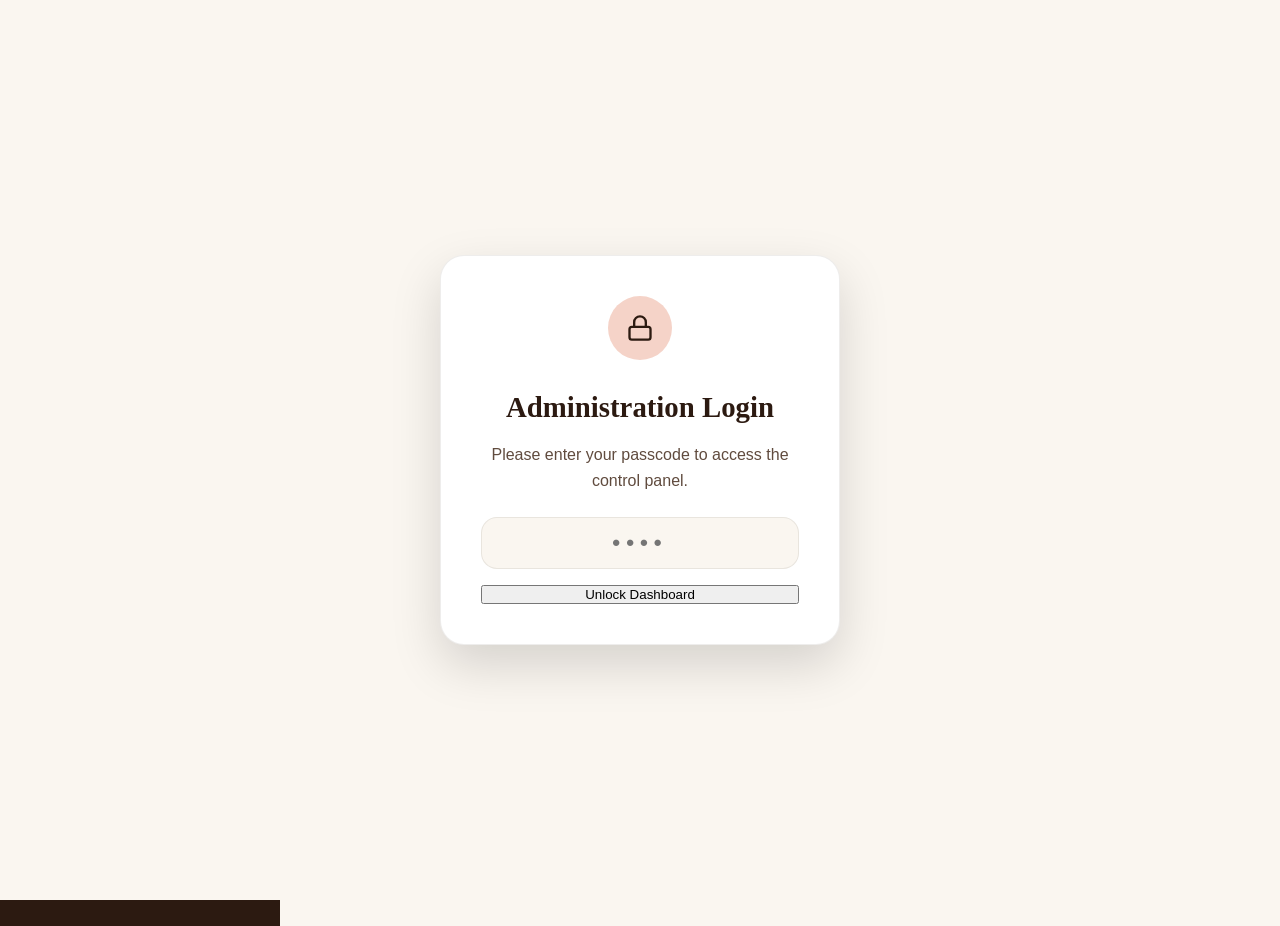
==== frontend/admin.html @ c2e87790 "Initial commit: separate frontend and backend for Anita's Bakers" ====
<!DOCTYPE html>
<html lang="en">
<head>
  <meta charset="UTF-8">
  <meta name="viewport" content="width=device-width, initial-scale=1.0">
  <title>Admin Dashboard - Anita's Bakers</title>
  <link rel="stylesheet" href="css/shared.css">
  <link rel="stylesheet" href="css/admin.css">
</head>
<body class="admin-body">

  <!-- --- TOAST CONTAINER FOR NOTIFICATIONS --- -->
  <div id="adminToast" class="toast-container">
    <span id="adminToastMessage">Action completed successfully!</span>
  </div>

  <!-- --- ADMIN PASSCODE LOCK SCREEN --- -->
  <div id="adminLockScreen" class="admin-lock-screen">
    <div class="lock-container">
      <div class="lock-icon-wrapper">
        <svg viewBox="0 0 24 24"><rect x="3" y="11" width="18" height="11" rx="2" ry="2"></rect><path d="M7 11V7a5 5 0 0 1 10 0v4"></path></svg>
      </div>
      <h2>Administration Login</h2>
      <p>Please enter your passcode to access the control panel.</p>
      <form id="lockScreenForm" class="passcode-form">
        <input type="password" id="adminPasscodeInput" class="form-control passcode-input" placeholder="••••" required maxlength="8">
        <button type="submit" class="btn btn-primary">Unlock Dashboard</button>
      </form>
      <p id="lockScreenError" style="color: var(--danger-red); margin-top: 12px; display: none; font-weight: 600;">Incorrect passcode. Please try again.</p>
    </div>
  </div>

  <!-- --- MAIN ADMIN LAYOUT --- -->
  <div class="admin-layout">
    
    <!-- Sidebar -->
    <aside class="admin-sidebar">
      <div class="admin-brand">
        <svg width="24" height="24" viewBox="0 0 24 24" fill="none" stroke="#C5A059" stroke-width="2" stroke-linecap="round" stroke-linejoin="round"><path d="M12 2L2 7l10 5 10-5-10-5zM2 17l10 5 10-5M2 12l10 5 10-5"/></svg>
        <span>Anita's Admin</span>
      </div>
      <nav class="admin-nav">
        <div class="admin-nav-item active" data-target="dashboardSection">
          <svg viewBox="0 0 24 24"><rect x="3" y="3" width="7" height="7"></rect><rect x="14" y="3" width="7" height="7"></rect><rect x="14" y="14" width="7" height="7"></rect><rect x="3" y="14" width="7" height="7"></rect></svg>
          <span>Dashboard</span>
        </div>
        <div class="admin-nav-item" data-target="ordersSection">
          <svg viewBox="0 0 24 24" fill="none" stroke="currentColor" stroke-width="2" stroke-linecap="round" stroke-linejoin="round"><circle cx="9" cy="21" r="1"></circle><circle cx="20" cy="21" r="1"></circle><path d="M1 1h4l2.68 13.39a2 2 0 0 0 2 1.61h9.72a2 2 0 0 0 2-1.61L23 6H6"></path></svg>
          <span>Orders Pipeline</span>
        </div>
        <div class="admin-nav-item" data-target="productsSection">
          <svg viewBox="0 0 24 24"><path d="M6 2L3 6v14a2 2 0 0 0 2 2h14a2 2 0 0 0 2-2V6l-3-4z"></path><line x1="3" y1="6" x2="21" y2="6"></line><path d="M16 10a4 4 0 0 1-8 0"></path></svg>
          <span>Products</span>
        </div>
        <div class="admin-nav-item" data-target="inquiriesSection">
          <svg viewBox="0 0 24 24"><path d="M14 2H6a2 2 0 0 0-2 2v16a2 2 0 0 0 2 2h12a2 2 0 0 0 2-2V8z"></path><polyline points="14 2 14 8 20 8"></polyline><line x1="16" y1="13" x2="8" y2="13"></line><line x1="16" y1="17" x2="8" y2="17"></line><polyline points="10 9 9 9 8 9"></polyline></svg>
          <span>Inquiries</span>
        </div>
        <div class="admin-nav-item" data-target="reviewsSection">
          <svg viewBox="0 0 24 24"><path d="M21 15a2 2 0 0 1-2 2H7l-4 4V5a2 2 0 0 1 2-2h14a2 2 0 0 1 2 2z"></path></svg>
          <span>Reviews Mod</span>
        </div>
        <div class="admin-nav-item" data-target="promosSection">
          <svg viewBox="0 0 24 24"><path d="M20.59 13.41l-7.17 7.17a2 2 0 0 1-2.83 0L2 12V2h10l8.59 8.59a2 2 0 0 1 0 2.82z"></path><line x1="7" y1="7" x2="7.01" y2="7"></line></svg>
          <span>Promo Codes</span>
        </div>
        <div class="admin-nav-item" data-target="settingsSection">
          <svg viewBox="0 0 24 24"><circle cx="12" cy="12" r="3"></circle><path d="M19.4 15a1.65 1.65 0 0 0 .33 1.82l.06.06a2 2 0 1 1-2.83 2.83l-.06-.06a1.65 1.65 0 0 0-1.82-.33 1.65 1.65 0 0 0-1 1.51V21a2 2 0 0 1-4 0v-.09A1.65 1.65 0 0 0 9 19.4a1.65 1.65 0 0 0-1.82.33l-.06.06a2 2 0 1 1-2.83-2.83l.06-.06a1.65 1.65 0 0 0 .33-1.82 1.65 1.65 0 0 0-1.51-1H3a2 2 0 0 1 0-4h.09A1.65 1.65 0 0 0 4.6 9a1.65 1.65 0 0 0-.33-1.82l-.06-.06a2 2 0 1 1 2.83-2.83l.06.06a1.65 1.65 0 0 0 1.82.33H9a1.65 1.65 0 0 0 1-1.51V3a2 2 0 0 1 4 0v.09a1.65 1.65 0 0 0 1 1.51 1.65 1.65 0 0 0 1.82-.33l.06-.06a2 2 0 1 1 2.83 2.83l-.06.06a1.65 1.65 0 0 0-.33 1.82V9a1.65 1.65 0 0 0 1.51 1H21a2 2 0 0 1 0 4h-.09a1.65 1.65 0 0 0-1.51 1z"></path></svg>
          <span>Settings</span>
        </div>
      </nav>
      <div class="admin-logout">
        <button id="adminLogoutBtn" class="btn btn-secondary" style="width: 100%; border-color: rgba(250,246,240,0.3); color: var(--bg-cream);">Logout</button>
      </div>
    </aside>

    <!-- Main Content Area -->
    <main class="admin-main">

      <!-- --- SECTION 1: DASHBOARD --- -->
      <section id="dashboardSection" class="admin-section active">
        <div class="admin-header">
          <h1>Dashboard Overview</h1>
          <p style="color: var(--text-light-cocoa); font-weight: 500;">Welcome back, Administrator</p>
        </div>

        <!-- Counters Grid -->
        <div class="admin-stats-grid">
          <div class="stat-card">
            <div class="stat-info">
              <p>Total Products</p>
              <div id="statTotalProducts" class="stat-value">0</div>
            </div>
            <div class="stat-icon">
              <svg viewBox="0 0 24 24"><path d="M6 2L3 6v14a2 2 0 0 0 2 2h14a2 2 0 0 0 2-2V6l-3-4z"></path></svg>
            </div>
          </div>
          <div class="stat-card">
            <div class="stat-info">
              <p>Out Of Stock</p>
              <div id="statOutOfStock" class="stat-value" style="color: var(--danger-red);">0</div>
            </div>
            <div class="stat-icon" style="background: rgba(211,107,92,0.15);">
              <svg viewBox="0 0 24 24" style="stroke: var(--danger-red);"><path d="M10.29 3.86L1.82 18a2 2 0 0 0 1.71 3h16.94a2 2 0 0 0 1.71-3L13.71 3.86a2 2 0 0 0-3.42 0z"></path></svg>
            </div>
          </div>
          <div class="stat-card">
            <div class="stat-info">
              <p>Design Inquiries</p>
              <div id="statTotalInquiries" class="stat-value">0</div>
            </div>
            <div class="stat-icon">
              <svg viewBox="0 0 24 24"><path d="M14 2H6a2 2 0 0 0-2 2v16a2 2 0 0 0 2 2h12a2 2 0 0 0 2-2V8z"></path><polyline points="14 2 14 8 20 8"></polyline></svg>
            </div>
          </div>
          <div class="stat-card">
            <div class="stat-info">
              <p>Guest Reviews</p>
              <div id="statTotalReviews" class="stat-value">0</div>
            </div>
            <div class="stat-icon">
              <svg viewBox="0 0 24 24"><path d="M21 15a2 2 0 0 1-2 2H7l-4 4V5a2 2 0 0 1 2-2h14a2 2 0 0 1 2 2z"></path></svg>
            </div>
          </div>
        </div>

        <!-- SVG Analytics Charts -->
        <div class="admin-charts-grid">
          <!-- Sales SVG Trend Chart -->
          <div class="chart-card">
            <h3>Monthly Sales (Order Analytics)</h3>
            <div class="chart-container">
              <svg viewBox="0 0 500 250">
                <!-- Grid Lines -->
                <line x1="40" y1="20" x2="480" y2="20" stroke="var(--border-color)" stroke-width="1"/>
                <line x1="40" y1="80" x2="480" y2="80" stroke="var(--border-color)" stroke-width="1"/>
                <line x1="40" y1="140" x2="480" y2="140" stroke="var(--border-color)" stroke-width="1"/>
                <line x1="40" y1="200" x2="480" y2="200" stroke="var(--border-color)" stroke-width="2"/>
                
                <!-- Y-Axis Labels -->
                <text x="30" y="25" fill="var(--text-light-cocoa)" font-size="10" text-anchor="end">15k</text>
                <text x="30" y="85" fill="var(--text-light-cocoa)" font-size="10" text-anchor="end">10k</text>
                <text x="30" y="145" fill="var(--text-light-cocoa)" font-size="10" text-anchor="end">5k</text>
                <text x="30" y="205" fill="var(--text-light-cocoa)" font-size="10" text-anchor="end">0</text>
                
                <!-- Chart Line/Path (Dynamic mock curves) -->
                <path d="M 60,180 Q 130,120 200,150 T 340,70 T 460,50" fill="none" stroke="var(--accent-gold)" stroke-width="4" stroke-linecap="round"/>
                
                <!-- Chart Dots -->
                <circle cx="60" cy="180" r="5" fill="var(--text-cocoa)" stroke="var(--accent-gold)" stroke-width="2"/>
                <circle cx="200" cy="150" r="5" fill="var(--text-cocoa)" stroke="var(--accent-gold)" stroke-width="2"/>
                <circle cx="340" cy="70" r="5" fill="var(--text-cocoa)" stroke="var(--accent-gold)" stroke-width="2"/>
                <circle cx="460" cy="50" r="5" fill="var(--text-cocoa)" stroke="var(--accent-gold)" stroke-width="2"/>
                
                <!-- X-Axis Labels -->
                <text x="60" y="225" fill="var(--text-light-cocoa)" font-size="11" text-anchor="middle">Mar</text>
                <text x="200" y="225" fill="var(--text-light-cocoa)" font-size="11" text-anchor="middle">Apr</text>
                <text x="340" y="225" fill="var(--text-light-cocoa)" font-size="11" text-anchor="middle">May</text>
                <text x="460" y="225" fill="var(--text-light-cocoa)" font-size="11" text-anchor="middle">Jun (Current)</text>
              </svg>
            </div>
          </div>

          <!-- Category Doughnut Chart -->
          <div class="chart-card">
            <h3>Popular Categories</h3>
            <div class="chart-container">
              <svg viewBox="0 0 200 200">
                <!-- SVG donut segments -->
                <circle cx="100" cy="100" r="70" fill="transparent" stroke="var(--bg-cream)" stroke-width="25"/>
                <circle cx="100" cy="100" r="70" fill="transparent" stroke="var(--accent-gold)" stroke-width="25" stroke-dasharray="198 440" stroke-dashoffset="0"/>
                <circle cx="100" cy="100" r="70" fill="transparent" stroke="var(--accent-pink-dark)" stroke-width="25" stroke-dasharray="132 440" stroke-dashoffset="-198"/>
                <circle cx="100" cy="100" r="70" fill="transparent" stroke="var(--text-cocoa)" stroke-width="25" stroke-dasharray="110 440" stroke-dashoffset="-330"/>
                
                <circle cx="100" cy="100" r="50" fill="var(--bg-white)"/>
                <text x="100" y="105" text-anchor="middle" fill="var(--text-cocoa)" font-size="13" font-weight="700">Orders</text>
              </svg>
            </div>
            <!-- Legend -->
            <div style="display: flex; justify-content: center; gap: 16px; font-size: 0.8rem; margin-top: 10px;">
              <span style="display: flex; align-items: center; gap: 5px;"><span style="display:inline-block; width:12px; height:12px; background:var(--accent-gold); border-radius:50%;"></span> Cakes</span>
              <span style="display: flex; align-items: center; gap: 5px;"><span style="display:inline-block; width:12px; height:12px; background:var(--accent-pink-dark); border-radius:50%;"></span> Pastries</span>
              <span style="display: flex; align-items: center; gap: 5px;"><span style="display:inline-block; width:12px; height:12px; background:var(--text-cocoa); border-radius:50%;"></span> Others</span>
            </div>
          </div>
        </div>
      </section>

      <!-- --- SECTION 2: ORDERS PIPELINE --- -->
      <section id="ordersSection" class="admin-section">
        <div class="admin-header">
          <h1>Orders Pipeline</h1>
          <div class="live-simulator-indicator" style="background: rgba(197, 160, 89, 0.1); border: 1px solid var(--accent-gold); padding: 8px 16px; border-radius: 20px; font-size: 0.85rem; display: flex; align-items: center; gap: 8px; font-weight: 600; color: var(--text-cocoa);">
            <span style="display:inline-block; width:10px; height:10px; background:var(--success-green); border-radius:50%; animation: pulseBg 1.5s infinite alternate;"></span>
            <span>Live Simulator: <span id="liveVisitorsCount" style="color: var(--accent-gold);">4</span> shoppers browsing</span>
          </div>
        </div>

        <div class="table-card">
          <div class="table-controls">
            <div class="search-box">
              <svg viewBox="0 0 24 24" fill="none" stroke-width="2"><circle cx="11" cy="11" r="8"></circle><line x1="21" y1="21" x2="16.65" y2="16.65"></line></svg>
              <input type="text" id="orderSearchInput" placeholder="Search orders by customer or Reference ID...">
            </div>
          </div>
          
          <div class="table-wrapper">
            <table>
              <thead>
                <tr>
                  <th>Ref ID</th>
                  <th>Customer</th>
                  <th>Order Items (Customization Notes)</th>
                  <th>Amount</th>
                  <th>Fulfillment Details</th>
                  <th>Status</th>
                  <th>Pipeline Action</th>
                  <th>Print / Cancel</th>
                </tr>
              </thead>
              <tbody id="adminOrdersTableBody">
                <!-- Orders will render here dynamically -->
              </tbody>
            </table>
          </div>
        </div>
      </section>

      <!-- --- SECTION 3: PRODUCTS MANAGER --- -->
      <section id="productsSection" class="admin-section">
        <div class="admin-header">
          <h1>Product Catalog</h1>
          <button id="openAddProductModalBtn" class="btn btn-primary">+ Add New Product</button>
        </div>

        <div class="table-card">
          <div class="table-controls">
            <div class="search-box">
              <svg viewBox="0 0 24 24" fill="none" stroke-width="2"><circle cx="11" cy="11" r="8"></circle><line x1="21" y1="21" x2="16.65" y2="16.65"></line></svg>
              <input type="text" id="productSearchInput" placeholder="Search products by name or category...">
            </div>
          </div>
          
          <div class="table-wrapper">
            <table>
              <thead>
                <tr>
                  <th>Image</th>
                  <th>Name</th>
                  <th>Category</th>
                  <th>Price</th>
                  <th>Stock Status</th>
                  <th>Customisable</th>
                  <th>Actions</th>
                </tr>
              </thead>
              <tbody id="adminProductsTableBody">
                <!-- Products list generated via script -->
              </tbody>
            </table>
          </div>
        </div>
      </section>

      <!-- --- SECTION 3: INQUIRIES MANAGER --- -->
      <section id="inquiriesSection" class="admin-section">
        <div class="admin-header">
          <h1>Custom Design Inquiries</h1>
        </div>

        <div class="table-card">
          <div class="table-wrapper">
            <table>
              <thead>
                <tr>
                  <th>Customer</th>
                  <th>Phone</th>
                  <th>Tiers & Shape</th>
                  <th>Theme details</th>
                  <th>Sketch/Photo</th>
                  <th>Status</th>
                  <th>Actions</th>
                </tr>
              </thead>
              <tbody id="adminInquiriesTableBody">
                <!-- Custom inquiries list generated via script -->
              </tbody>
            </table>
          </div>
        </div>
      </section>

      <!-- --- SECTION 4: REVIEWS MODERATION --- -->
      <section id="reviewsSection" class="admin-section">
        <div class="admin-header">
          <h1>Reviews Moderation</h1>
        </div>

        <div class="table-card">
          <div class="table-wrapper">
            <table>
              <thead>
                <tr>
                  <th>Author</th>
                  <th>Occasion/Item</th>
                  <th>Stars</th>
                  <th>Review Feedback</th>
                  <th>Status</th>
                  <th>Actions</th>
                </tr>
              </thead>
              <tbody id="adminReviewsTableBody">
                <!-- Reviews list will render here -->
              </tbody>
            </table>
          </div>
        </div>
      </section>

      <!-- --- SECTION 5: PROMO CODES --- -->
      <section id="promosSection" class="admin-section">
        <div class="admin-header">
          <h1>Promo Codes Manager</h1>
          <button id="openAddPromoModalBtn" class="btn btn-primary">+ Create Promo Code</button>
        </div>

        <div class="table-card">
          <div class="table-wrapper">
            <table>
              <thead>
                <tr>
                  <th>Promo Code</th>
                  <th>Discount Percentage</th>
                  <th>Status</th>
                  <th>Actions</th>
                </tr>
              </thead>
              <tbody id="adminPromosTableBody">
                <!-- Promo Codes generated dynamically -->
              </tbody>
            </table>
          </div>
        </div>
      </section>

      <!-- --- SECTION 6: SETTINGS --- -->
      <section id="settingsSection" class="admin-section">
        <div class="admin-header">
          <h1>Bakery Settings</h1>
        </div>

        <div class="table-card" style="padding: 40px; max-width: 700px;">
          <form id="bakerySettingsForm">
            <div class="form-group">
              <label for="setWhatsApp">WhatsApp Number for Orders <span>*</span></label>
              <input type="text" id="setWhatsApp" class="form-control" required placeholder="e.g. 919876543210 (Include country code)">
            </div>
            <div class="form-group">
              <label for="setDeliveryFee">Default Delivery Charge (₹) <span>*</span></label>
              <input type="number" id="setDeliveryFee" class="form-control" required min="0">
            </div>
            <div class="form-group">
              <label for="setAddress">Bakery Address <span>*</span></label>
              <textarea id="setAddress" class="form-control" rows="3" required></textarea>
            </div>
            <div class="form-group">
              <label for="setHours">Operating Hours</label>
              <input type="text" id="setHours" class="form-control" placeholder="e.g. Mon-Sat: 9am-9pm">
            </div>
            
            <!-- announcement ribbon toggle settings -->
            <div class="form-group" style="border-top: 1px solid var(--border-color); padding-top: 20px;">
              <label class="toggle-switch-container">
                <input type="checkbox" id="setEnableAnnounce" class="toggle-checkbox">
                <span class="toggle-switch"></span>
                <span>Enable Top Announcement Banner Ribbon</span>
              </label>
            </div>
            <div class="form-group">
              <label for="setAnnounceText">Announcement Banner Text</label>
              <input type="text" id="setAnnounceText" class="form-control" placeholder="e.g. Special Holiday Promo Offer! Use Code ANITA10">
            </div>

            <div class="form-group" style="border-top: 1px solid var(--border-color); padding-top: 24px; margin-top: 24px;">
              <label for="setPasscode">Change Admin Passcode</label>
              <input type="password" id="setPasscode" class="form-control" placeholder="Enter new numerical passcode" maxlength="8">
            </div>
            <button type="submit" class="btn btn-primary" style="margin-top: 16px;">Save Settings</button>
          </form>
        </div>
      </section>

    </main>
  </div>

  <!-- --- BACKDROP OVERLAY --- -->
  <div id="adminOverlay" class="overlay-backdrop"></div>

  <!-- --- VIEW/PRINT ORDER INVOICE MODAL (ADMIN) --- -->
  <div id="adminInvoiceModal" class="modal-wrapper">
    <div class="modal-container" style="max-width: 500px;">
      <div class="modal-header no-print">
        <h2>Order Invoice Slip</h2>
        <button id="closeAdminInvModalBtn" class="btn-close-cart">
          <svg viewBox="0 0 24 24" fill="none" stroke-width="2"><line x1="18" y1="6" x2="6" y2="18"></line><line x1="6" y1="6" x2="18" y2="18"></line></svg>
        </button>
      </div>
      <div class="modal-body printable-invoice-body" id="adminPrintInvoiceArea">
        <!-- Re-populated dynamically by app.js -->
      </div>
      <div class="modal-footer no-print">
        <button id="adminPrintInvBtn" class="btn btn-primary" style="display: flex; align-items: center; gap: 6px;">
          <svg width="18" height="18" viewBox="0 0 24 24" fill="none" stroke="currentColor" stroke-width="2" stroke-linecap="round" stroke-linejoin="round"><polyline points="6 9 6 2 18 2 18 9"></polyline><path d="M6 18H4a2 2 0 0 1-2-2v-5a2 2 0 0 1 2-2h16a2 2 0 0 1 2 2v5a2 2 0 0 1-2 2h-2"></path><rect x="6" y="14" width="12" height="8"></rect></svg>
          Print Slip
        </button>
      </div>
    </div>
  </div>

  <!-- --- VIEW LARGE INQUIRY IMAGE MODAL --- -->
  <div id="inquiryImageModal" class="modal-wrapper">
    <div class="modal-container" style="max-width:450px;">
      <div class="modal-header">
        <h2>Reference Sketch</h2>
        <button id="closeInqImageModalBtn" class="btn-close-cart">
          <svg viewBox="0 0 24 24" fill="none" stroke-width="2"><line x1="18" y1="6" x2="6" y2="18"></line><line x1="6" y1="6" x2="18" y2="18"></line></svg>
        </button>
      </div>
      <div class="modal-body text-center">
        <img id="inqLargeImg" src="" alt="Sketch Reference" style="max-width:100%; border-radius: var(--border-radius-md); box-shadow:0 4px 15px rgba(0,0,0,0.1);">
      </div>
    </div>
  </div>

  <!-- --- ADD/EDIT PRODUCT MODAL --- -->
  <div id="productModal" class="modal-wrapper">
    <div class="modal-container">
      <div class="modal-header">
        <h2 id="productModalTitle">Add New Product</h2>
        <button id="closeProductModalBtn" class="btn-close-cart">
          <svg viewBox="0 0 24 24" fill="none" stroke-width="2"><line x1="18" y1="6" x2="6" y2="18"></line><line x1="6" y1="6" x2="18" y2="18"></line></svg>
        </button>
      </div>
      <div class="modal-body">
        <form id="productForm">
          <input type="hidden" id="editProductId">
          
          <div class="form-group">
            <label for="prodName">Product Name <span>*</span></label>
            <input type="text" id="prodName" class="form-control" required placeholder="e.g. Red Velvet Dream Cake">
          </div>
          
          <div class="config-options-grid">
            <div class="form-group">
              <label for="prodCategory">Category <span>*</span></label>
              <select id="prodCategory" class="form-control" required>
                <option value="">Select Category</option>
                <option value="Cakes">Cakes</option>
                <option value="Pastries">Pastries</option>
                <option value="Cookies">Cookies</option>
                <option value="Breads">Breads</option>
                <option value="Special">Special Items</option>
              </select>
            </div>
            <div class="form-group">
              <label for="prodPrice">Base Price (₹) <span>*</span></label>
              <input type="number" id="prodPrice" class="form-control" required min="0" placeholder="e.g. 950">
            </div>
          </div>

          <div class="form-group">
            <label for="prodDesc">Description <span>*</span></label>
            <textarea id="prodDesc" class="form-control" rows="3" required placeholder="Describe ingredients, texture, flavors..."></textarea>
          </div>

          <!-- Base64 Image Upload / URL Selector -->
          <div class="form-group">
            <label>Product Image <span>*</span></label>
            <div class="image-upload-wrapper" id="imageUploadArea">
              <input type="file" id="prodImageFile" accept="image/*">
              <div class="upload-placeholder" id="uploadPlaceholder">
                <svg viewBox="0 0 24 24" fill="none" stroke-width="2"><rect x="3" y="3" width="18" height="18" rx="2" ry="2"></rect><circle cx="8.5" cy="8.5" r="1.5"></circle><polyline points="21 15 16 10 5 21"></polyline></svg>
                <p>Click to Upload Image File</p>
                <span style="font-size:0.75rem; color:var(--text-light-cocoa);">Or it will fallback to a gorgeous generic cake image</span>
              </div>
              <div class="preview-container" id="uploadPreviewContainer">
                <img src="" alt="Preview" class="preview-img" id="uploadPreviewImg">
                <button type="button" class="btn-remove-preview" id="btnRemovePreview">Change Image</button>
              </div>
            </div>
            <input type="hidden" id="prodImageBase64">
          </div>

          <div class="config-options-grid" style="margin-top: 15px;">
            <div class="form-group">
              <label class="toggle-switch-container">
                <input type="checkbox" id="prodIsCustomisable" class="toggle-checkbox" checked>
                <span class="toggle-switch"></span>
                <span>Enable Custom Cake Builder</span>
              </label>
            </div>
            <div class="form-group">
              <label class="toggle-switch-container">
                <input type="checkbox" id="prodInStock" class="toggle-checkbox" checked>
                <span class="toggle-switch"></span>
                <span>In Stock (Available)</span>
              </label>
            </div>
          </div>
        </form>
      </div>
      <div class="modal-footer">
        <button id="saveProductBtn" class="btn btn-primary">Save Product</button>
      </div>
    </div>
  </div>

  <!-- --- ADD/EDIT PROMO MODAL --- -->
  <div id="promoModal" class="modal-wrapper">
    <div class="modal-container">
      <div class="modal-header">
        <h2 id="promoModalTitle">Create Promo Code</h2>
        <button id="closePromoModalBtn" class="btn-close-cart">
          <svg viewBox="0 0 24 24" fill="none" stroke-width="2"><line x1="18" y1="6" x2="6" y2="18"></line><line x1="6" y1="6" x2="18" y2="18"></line></svg>
        </button>
      </div>
      <div class="modal-body">
        <form id="promoForm">
          <input type="hidden" id="editPromoId">
          <div class="form-group">
            <label for="promoCode">Discount Code <span>*</span></label>
            <input type="text" id="promoCode" class="form-control" required placeholder="e.g. SPECIAL15" style="text-transform: uppercase;">
          </div>
          <div class="form-group">
            <label for="promoDiscount">Discount Percentage (%) <span>*</span></label>
            <input type="number" id="promoDiscount" class="form-control" required min="1" max="100" placeholder="e.g. 15">
          </div>
          <div class="form-group">
            <label class="toggle-switch-container">
              <input type="checkbox" id="promoActive" class="toggle-checkbox" checked>
              <span class="toggle-switch"></span>
              <span>Promo Code Active</span>
            </label>
          </div>
        </form>
      </div>
      <div class="modal-footer">
        <button id="savePromoBtn" class="btn btn-primary">Save Promo Code</button>
      </div>
    </div>
  </div>

  <script src="js/database.js"></script>
  <script src="js/admin.js"></script>
</body>
</html>
---- frontend/css/shared.css ----
/* --- Design Tokens & CSS Variables --- */
:root {
  /* Light Mode Palette */
  --bg-cream: #FAF6F0;
  --bg-white: #FFFFFF;
  --text-cocoa: #2C1A11;
  --text-light-cocoa: #604B3E;
  --accent-gold: #80622B;
  --accent-gold-hover: #6B5123;
  --accent-gold-bg-text: #FFFFFF;
  --accent-pink: #F5D3C8;
  --accent-pink-dark: #E29B8C;
  --success-green: #5A8F76;
  --danger-red: #D36B5C;
  --border-color: rgba(44, 26, 17, 0.08);
  --glass-bg: rgba(255, 255, 255, 0.85);
  --glass-shadow: 0 8px 32px 0 rgba(44, 26, 17, 0.06);
  --font-serif: 'Playfair Display', serif;
  --font-sans: 'Outfit', sans-serif;
  --font-cursive: 'Sacramento', cursive;
  --transition-smooth: all 0.4s cubic-bezier(0.16, 1, 0.3, 1);
  --transition-fast: all 0.2s ease;
  --border-radius-sm: 8px;
  --border-radius-md: 16px;
  --border-radius-lg: 24px;
}

/* Dark Mode Palette overrides */
[data-theme="dark"] {
  --bg-cream: #1A120B;
  --bg-white: #2C1F15;
  --text-cocoa: #FAF6F0;
  --text-light-cocoa: #D0C6BE;
  --accent-gold: #E6C280;
  --accent-gold-hover: #F0D5A3;
  --accent-pink: #442E28;
  --accent-pink-dark: #8E5C52;
  --border-color: rgba(250, 246, 240, 0.12);
  --glass-bg: rgba(44, 31, 21, 0.85);
  --glass-shadow: 0 8px 32px 0 rgba(0, 0, 0, 0.3);
  --accent-gold-bg-text: #2C1A11;
}

/* --- Base Styles & Reset --- */
* {
  margin: 0;
  padding: 0;
  box-sizing: border-box;
}

html {
  scroll-behavior: smooth;
}

body {
  font-family: var(--font-sans);
  background-color: var(--bg-cream);
  color: var(--text-cocoa);
  line-height: 1.6;
  overflow-x: hidden;
  transition: background-color 0.4s ease, color 0.4s ease;
}

body.storefront-page {
  padding-top: 120px; /* Adjusted for header + announcement banner spacing */
}

h1, h2, h3, h4, h5, h6 {
  font-family: var(--font-serif);
  font-weight: 700;
  color: var(--text-cocoa);
}

a {
  text-decoration: none;
  color: inherit;
  transition: var(--transition-fast);
}

button, input, select, textarea {
  font-family: inherit;
  outline: none;
}

/* --- Utility Classes --- */
.container {
  max-width: 1200px;
  margin: 0 auto;
  padding: 0 24px;
}

.text-center { text-align: center; }
.flex-between { display: flex; justify-content: space-between; align-items: center; }
.flex-center { display: flex; justify-content: center; align-items: center; }

/* --- Top Announcement Banner Ribbon --- */
.announcement-bar {
  position: fixed;
  top: 0;
  left: 0;
  width: 100%;
  background: var(--accent-gold);
  color: var(--accent-gold-bg-text);
  padding: 8px 0;
  text-align: center;
  font-weight: 600;
  font-size: 0.9rem;
  z-index: 101;
  letter-spacing: 0.5px;
  box-shadow: 0 2px 10px rgba(0, 0, 0, 0.1);
  overflow: hidden;
  white-space: nowrap;
}

.announcement-content {
  display: inline-block;
  animation: marquee 25s linear infinite;
  padding-left: 100%;
}

@keyframes marquee {
  0% { transform: translate3d(0, 0, 0); }
  100% { transform: translate3d(-100%, 0, 0); }
}

/* Accessibility hidden element utility */
.sr-only {
  position: absolute;
  width: 1px;
  height: 1px;
  padding: 0;
  margin: -1px;
  overflow: hidden;
  clip: rect(0, 0, 0, 0);
  border: 0;
}
---- frontend/css/admin.css ----
/* --- ADMIN DASHBOARD SPECIFIC STYLES --- */

/* --- Overlay Backdrop (for modals) --- */
.overlay-backdrop {
  position: fixed;
  top: 0;
  left: 0;
  width: 100vw;
  height: 100vh;
  background: rgba(0, 0, 0, 0.45);
  backdrop-filter: blur(8px);
  -webkit-backdrop-filter: blur(8px);
  z-index: 999;
  opacity: 0;
  pointer-events: none;
  transition: var(--transition-smooth);
}
.overlay-backdrop.open {
  opacity: 1;
  pointer-events: all;
}

/* --- Modal System --- */
.modal-wrapper {
  position: fixed;
  top: 0;
  left: 0;
  width: 100vw;
  height: 100vh;
  z-index: 1100;
  display: flex;
  align-items: center;
  justify-content: center;
  opacity: 0;
  pointer-events: none;
  transition: var(--transition-smooth);
}
.modal-wrapper.open {
  opacity: 1;
  pointer-events: all;
}
.modal-container {
  background: var(--bg-white);
  border-radius: var(--border-radius-lg);
  width: 100%;
  max-width: 550px;
  max-height: 90vh;
  overflow-y: auto;
  box-shadow: 0 20px 60px rgba(0, 0, 0, 0.2);
  border: 1px solid var(--border-color);
  transform: scale(0.9) translateY(20px);
  transition: var(--transition-smooth);
}
.modal-wrapper.open .modal-container {
  transform: scale(1) translateY(0);
}
.modal-header {
  padding: 24px 32px;
  border-bottom: 1px solid var(--border-color);
  display: flex;
  justify-content: space-between;
  align-items: center;
}
.modal-header h2 {
  font-size: 1.8rem;
}
.modal-body {
  padding: 32px;
}
.modal-footer {
  padding: 24px 32px;
  border-top: 1px solid var(--border-color);
  display: flex;
  justify-content: flex-end;
  gap: 16px;
  background: var(--bg-cream);
}

/* --- Form Controls (for modals) --- */
.form-group {
  margin-bottom: 18px;
}
.form-group label {
  display: block;
  font-weight: 600;
  margin-bottom: 6px;
  font-size: 0.92rem;
  color: var(--text-cocoa);
}
.form-group label span {
  color: #e74c3c;
}
.form-control {
  width: 100%;
  padding: 12px 16px;
  border: 1px solid var(--border-color);
  border-radius: var(--border-radius-md);
  font-size: 1rem;
  background: var(--bg-cream);
  color: var(--text-cocoa);
  transition: var(--transition-smooth);
  box-sizing: border-box;
}
.form-control:focus {
  outline: none;
  border-color: var(--accent-gold);
  box-shadow: 0 0 0 3px rgba(200, 160, 90, 0.15);
}
textarea.form-control {
  resize: vertical;
}
select.form-control {
  cursor: pointer;
}

/* --- Toggle Switch --- */
.toggle-switch-container {
  display: flex;
  align-items: center;
  gap: 12px;
  cursor: pointer;
}
.toggle-checkbox {
  display: none;
}
.toggle-switch {
  width: 44px;
  height: 24px;
  background: #ccc;
  border-radius: 12px;
  position: relative;
  transition: var(--transition-smooth);
  flex-shrink: 0;
}
.toggle-switch::after {
  content: '';
  width: 20px;
  height: 20px;
  background: #fff;
  border-radius: 50%;
  position: absolute;
  top: 2px;
  left: 2px;
  transition: var(--transition-smooth);
}
.toggle-checkbox:checked + .toggle-switch {
  background: var(--accent-gold);
}
.toggle-checkbox:checked + .toggle-switch::after {
  left: 22px;
}

/* --- Image Upload Wrapper --- */
.image-upload-wrapper {
  border: 2px dashed var(--border-color);
  border-radius: var(--border-radius-md);
  padding: 24px;
  text-align: center;
  position: relative;
  cursor: pointer;
  transition: var(--transition-smooth);
}
.image-upload-wrapper:hover {
  border-color: var(--accent-gold);
}
.image-upload-wrapper input[type="file"] {
  position: absolute;
  top: 0;
  left: 0;
  width: 100%;
  height: 100%;
  opacity: 0;
  cursor: pointer;
}
.upload-placeholder {
  color: var(--text-cocoa);
}
.upload-placeholder svg {
  width: 40px;
  height: 40px;
  stroke: var(--accent-gold);
  fill: none;
  margin-bottom: 8px;
}
.preview-container {
  display: none;
  flex-direction: column;
  align-items: center;
  gap: 10px;
}
.preview-img {
  max-width: 200px;
  max-height: 150px;
  border-radius: var(--border-radius-md);
  object-fit: cover;
}
.btn-remove-preview {
  background: none;
  border: 1px solid var(--border-color);
  padding: 6px 14px;
  border-radius: var(--border-radius-md);
  cursor: pointer;
  font-size: 0.85rem;
  color: var(--text-cocoa);
  transition: var(--transition-smooth);
}
.btn-remove-preview:hover {
  border-color: var(--accent-gold);
  color: var(--accent-gold);
}

/* --- Close Button (modal) --- */
.btn-close-cart {
  background: none;
  border: none;
  cursor: pointer;
  padding: 8px;
}
.btn-close-cart svg {
  width: 22px;
  height: 22px;
  stroke: var(--text-cocoa);
  transition: var(--transition-smooth);
}
.btn-close-cart:hover svg {
  stroke: var(--accent-gold);
}

/* --- Config Options Grid --- */
.config-options-grid {
  display: grid;
  grid-template-columns: 1fr 1fr;
  gap: 16px;
}

/* Lock Screen Overlay */
.admin-lock-screen {
  position: fixed;
  top: 0;
  left: 0;
  width: 100vw;
  height: 100vh;
  background: var(--bg-cream);
  display: flex;
  align-items: center;
  justify-content: center;
  z-index: 10000;
  transition: var(--transition-smooth);
}

.lock-container {
  width: 100%;
  max-width: 400px;
  padding: 40px;
  background: var(--bg-white);
  border-radius: var(--border-radius-lg);
  border: 1px solid var(--border-color);
  box-shadow: 0 20px 50px rgba(0, 0, 0, 0.15);
  text-align: center;
  transform: translateY(0);
  transition: var(--transition-smooth);
}

.lock-icon-wrapper {
  width: 64px;
  height: 64px;
  border-radius: 50%;
  background: var(--accent-pink);
  margin: 0 auto 24px auto;
  display: flex;
  align-items: center;
  justify-content: center;
}

.lock-icon-wrapper svg {
  width: 28px;
  height: 28px;
  stroke: var(--text-cocoa);
  stroke-width: 2;
  fill: none;
}

.lock-container h2 {
  font-size: 1.8rem;
  margin-bottom: 12px;
}

.lock-container p {
  color: var(--text-light-cocoa);
  margin-bottom: 24px;
}

.passcode-form {
  display: flex;
  flex-direction: column;
  gap: 16px;
}

.passcode-input {
  letter-spacing: 6px;
  text-align: center;
  font-size: 1.4rem;
  font-weight: 700;
  body-font: inherit;
}

/* Admin Dashboard Layout */
.admin-layout {
  display: flex;
  min-height: 100vh;
}

.admin-sidebar {
  width: 280px;
  background: #2C1A11;
  color: #FAF6F0;
  display: flex;
  flex-direction: column;
  position: fixed;
  height: 100vh;
  z-index: 99;
}

.admin-brand {
  padding: 30px 24px;
  border-bottom: 1px solid rgba(250, 246, 240, 0.1);
  display: flex;
  align-items: center;
  gap: 12px;
  font-family: var(--font-serif);
  font-size: 1.4rem;
  font-weight: 700;
  color: #FAF6F0;
}

.admin-nav {
  flex-grow: 1;
  padding: 24px 0;
}

.admin-nav-item {
  display: flex;
  align-items: center;
  gap: 14px;
  padding: 14px 24px;
  color: rgba(250, 246, 240, 0.7);
  font-weight: 500;
  transition: var(--transition-fast);
  cursor: pointer;
  border-left: 4px solid transparent;
}

.admin-nav-item:hover, .admin-nav-item.active {
  color: #FAF6F0;
  background: rgba(250, 246, 240, 0.05);
}

.admin-nav-item.active {
  border-left-color: var(--accent-gold);
  background: rgba(250, 246, 240, 0.08);
}

.admin-nav-item svg {
  width: 20px;
  height: 20px;
  stroke: currentColor;
  stroke-width: 2;
  fill: none;
}

.admin-logout {
  padding: 24px;
  border-top: 1px solid rgba(250, 246, 240, 0.1);
}

.admin-main {
  flex-grow: 1;
  margin-left: 280px;
  padding: 24px 30px;
  background: var(--bg-cream);
  overflow-y: auto;
  transition: background-color 0.4s ease;
}

/* Admin Page body adjustments to prevent scrolling of outer body and scroll panels instead */
body.admin-body {
  height: 100vh;
  overflow: hidden;
}

.admin-sidebar {
  overflow-y: auto;
  scrollbar-width: none; /* Hide scrollbar for standard browsers */
}

.admin-sidebar::-webkit-scrollbar {
  display: none; /* Hide scrollbar for Webkit */
}

body.admin-body .admin-main {
  height: 100vh;
}

@media(max-width: 992px) {
  .admin-sidebar {
    width: 80px;
  }
  .admin-brand span, .admin-nav-item span {
    display: none;
  }
  .admin-main {
    margin-left: 80px;
    padding: 20px;
  }
}

/* Admin Dashboard Sections */
.admin-section {
  display: none;
  animation: fadeIn 0.4s ease forwards;
}

.admin-section.active {
  display: block;
}

.admin-header {
  display: flex;
  justify-content: space-between;
  align-items: center;
  margin-bottom: 20px;
}

.admin-header h1 {
  font-size: 2.2rem;
}

/* Stats Overview Cards */
.admin-stats-grid {
  display: grid;
  grid-template-columns: repeat(auto-fit, minmax(180px, 1fr));
  gap: 20px;
  margin-bottom: 24px;
}

.stat-card {
  background: var(--bg-white);
  padding: 16px 20px;
  border-radius: var(--border-radius-md);
  border: 1px solid var(--border-color);
  box-shadow: 0 4px 20px rgba(0, 0, 0, 0.02);
  display: flex;
  justify-content: space-between;
  align-items: center;
}

.stat-info p {
  font-size: 0.85rem;
  color: var(--text-light-cocoa);
  text-transform: uppercase;
  letter-spacing: 1px;
  font-weight: 600;
  margin-bottom: 4px;
}

.stat-value {
  font-size: 2rem;
  font-weight: 700;
}

.stat-icon {
  width: 48px;
  height: 48px;
  border-radius: var(--border-radius-sm);
  background: var(--accent-pink);
  display: flex;
  align-items: center;
  justify-content: center;
}

.stat-icon svg {
  width: 22px;
  height: 22px;
  stroke: var(--text-cocoa);
  stroke-width: 2;
  fill: none;
}

/* Admin Charts Panel */
.admin-charts-grid {
  display: grid;
  grid-template-columns: 1.5fr 1fr;
  gap: 24px;
  margin-bottom: 24px;
}

@media(max-width: 900px) {
  .admin-charts-grid {
    grid-template-columns: 1fr;
  }
}

.chart-card {
  background: var(--bg-white);
  padding: 20px;
  border-radius: var(--border-radius-lg);
  border: 1px solid var(--border-color);
  box-shadow: 0 4px 20px rgba(0, 0, 0, 0.02);
}

.chart-card h3 {
  font-size: 1.2rem;
  margin-bottom: 16px;
  border-bottom: 1px solid var(--border-color);
  padding-bottom: 8px;
}

.chart-container {
  height: 220px;
  display: flex;
  align-items: center;
  justify-content: center;
}

.chart-container svg {
  height: 100%;
  width: auto;
  max-width: 100%;
}

/* Premium Admin Table */
.table-card {
  background: var(--bg-white);
  border-radius: var(--border-radius-lg);
  border: 1px solid var(--border-color);
  box-shadow: 0 4px 20px rgba(0, 0, 0, 0.02);
  overflow: hidden;
}

.table-controls {
  padding: 24px;
  border-bottom: 1px solid var(--border-color);
  display: flex;
  justify-content: space-between;
  align-items: center;
  gap: 16px;
  flex-wrap: wrap;
}

.search-box {
  position: relative;
  max-width: 350px;
  width: 100%;
}

.search-box input {
  width: 100%;
  padding: 10px 16px 10px 40px;
  border: 1px solid var(--border-color);
  border-radius: 30px;
  font-size: 0.9rem;
  background: var(--bg-cream);
  color: var(--text-cocoa);
}

.search-box svg {
  position: absolute;
  left: 14px;
  top: 50%;
  transform: translateY(-50%);
  width: 18px;
  height: 18px;
  stroke: var(--text-light-cocoa);
}

.table-wrapper {
  overflow-x: auto;
}

table {
  width: 100%;
  border-collapse: collapse;
  text-align: left;
}

th {
  background: var(--bg-cream);
  padding: 16px 24px;
  font-weight: 600;
  font-size: 0.9rem;
  text-transform: uppercase;
  letter-spacing: 0.5px;
  border-bottom: 1px solid var(--border-color);
  color: var(--text-cocoa);
}

td {
  padding: 16px 24px;
  border-bottom: 1px solid var(--border-color);
  font-size: 0.95rem;
  vertical-align: middle;
  color: var(--text-cocoa);
}

tr:last-child td {
  border-bottom: none;
}

.table-img {
  width: 48px;
  height: 48px;
  border-radius: var(--border-radius-sm);
  object-fit: cover;
  background-color: var(--accent-pink);
}

.badge-status {
  padding: 4px 10px;
  border-radius: 12px;
  font-size: 0.8rem;
  font-weight: 600;
}

.badge-status.active {
  background: rgba(90, 143, 118, 0.15);
  color: var(--success-green);
}

.badge-status.inactive {
  background: rgba(211, 107, 92, 0.15);
  color: var(--danger-red);
}

.table-actions {
  display: flex;
  gap: 8px;
}

.btn-action {
  width: 32px;
  height: 32px;
  border-radius: var(--border-radius-sm);
  border: 1px solid var(--border-color);
  background: var(--bg-cream);
  color: var(--text-cocoa);
  cursor: pointer;
  display: flex;
  align-items: center;
  justify-content: center;
  transition: var(--transition-fast);
}

.btn-action.edit:hover {
  background: var(--accent-gold);
  color: white;
  border-color: var(--accent-gold);
}

.btn-action.delete:hover {
  background: var(--danger-red);
  color: white;
  border-color: var(--danger-red);
}

.btn-action svg {
  width: 16px;
  height: 16px;
  stroke: currentColor;
  stroke-width: 2;
  fill: none;
}

/* Image Upload Preview Area */
.image-upload-wrapper {
  border: 2px dashed var(--border-color);
  border-radius: var(--border-radius-md);
  padding: 24px;
  text-align: center;
  background: var(--bg-cream);
  cursor: pointer;
  transition: var(--transition-fast);
  position: relative;
}

.image-upload-wrapper:hover {
  border-color: var(--accent-gold);
}

.image-upload-wrapper input[type="file"] {
  position: absolute;
  top: 0;
  left: 0;
  width: 100%;
  height: 100%;
  opacity: 0;
  cursor: pointer;
}

.upload-placeholder svg {
  width: 40px;
  height: 40px;
  stroke: var(--accent-gold);
  margin-bottom: 8px;
}

.preview-container {
  display: none;
  flex-direction: column;
  align-items: center;
  gap: 12px;
}

.preview-img {
  width: 120px;
  height: 120px;
  border-radius: var(--border-radius-md);
  object-fit: cover;
  border: 1px solid var(--border-color);
}

.btn-remove-preview {
  font-size: 0.8rem;
  color: var(--danger-red);
  font-weight: 600;
  cursor: pointer;
  background: none;
  border: none;
}

/* Inquiry Reference Image Thumbnail Style */
.inquiry-img-preview {
  width: 60px;
  height: 60px;
  object-fit: cover;
  border-radius: var(--border-radius-sm);
  cursor: pointer;
  transition: var(--transition-fast);
}

.inquiry-img-preview:hover {
  transform: scale(1.1);
  box-shadow: 0 4px 10px rgba(0,0,0,0.1);
}

/* ==========================================================================
   ADMIN RESPONSIVENESS AND LAYOUT FIXES
   ========================================================================== */

@media (max-width: 576px) {
  .admin-sidebar {
    width: 60px;
  }
  .admin-main {
    margin-left: 60px;
    padding: 16px;
  }
  .admin-header h1 {
    font-size: 1.6rem;
  }
  .admin-stats-grid {
    grid-template-columns: repeat(2, 1fr) !important;
    gap: 12px;
  }
  .stat-card {
    padding: 12px 14px;
    flex-direction: column;
    align-items: flex-start;
    gap: 8px;
  }
  .stat-icon {
    width: 36px;
    height: 36px;
  }
  .stat-icon svg {
    width: 18px;
    height: 18px;
  }
  .stat-value {
    font-size: 1.5rem;
  }
}

/* Compact Tables on small screens */
@media (max-width: 768px) {
  th, td {
    padding: 12px 14px !important;
    font-size: 0.85rem !important;
  }
  .table-img {
    width: 36px !important;
    height: 36px !important;
  }
  .badge-status {
    padding: 3px 8px !important;
    font-size: 0.75rem !important;
  }
}
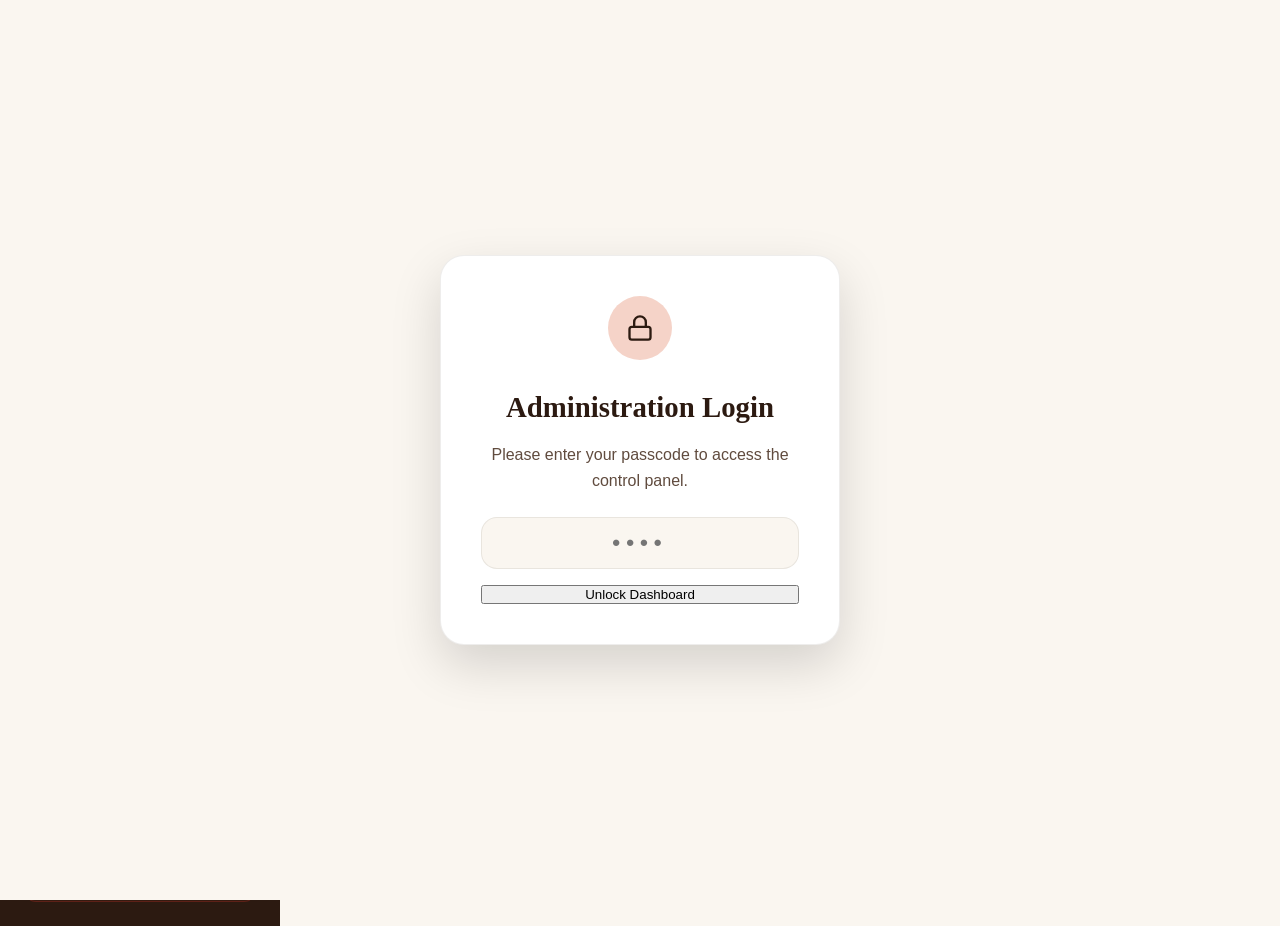
==== commit a2da78da: "feat: add dynamic website content control in admin panel and improve buttons" ====
--- a/frontend/admin.html
+++ b/frontend/admin.html
@@ -70,7 +70,10 @@
         </div>
       </nav>
       <div class="admin-logout">
-        <button id="adminLogoutBtn" class="btn btn-secondary" style="width: 100%; border-color: rgba(250,246,240,0.3); color: var(--bg-cream);">Logout</button>
+        <button id="adminLogoutBtn" class="btn" style="width: 100%; background: rgba(255, 59, 48, 0.05); color: #ff3b30; font-weight: 600; border: 1px solid rgba(255, 59, 48, 0.2); display: flex; align-items: center; justify-content: center; gap: 10px; padding: 12px; border-radius: 12px; backdrop-filter: blur(4px); transition: all 0.3s cubic-bezier(0.25, 0.8, 0.25, 1); position: relative; overflow: hidden;" onmouseover="this.style.background='rgba(255, 59, 48, 1)'; this.style.color='#ffffff'; this.style.boxShadow='0 4px 15px rgba(255, 59, 48, 0.4)'; this.style.transform='translateY(-2px)';" onmouseout="this.style.background='rgba(255, 59, 48, 0.05)'; this.style.color='#ff3b30'; this.style.boxShadow='none'; this.style.transform='translateY(0)';">
+          <svg width="18" height="18" viewBox="0 0 24 24" fill="none" stroke="currentColor" stroke-width="2.5" stroke-linecap="round" stroke-linejoin="round"><path d="M9 21H5a2 2 0 0 1-2-2V5a2 2 0 0 1 2-2h4"></path><polyline points="16 17 21 12 16 7"></polyline><line x1="21" y1="12" x2="9" y2="12"></line></svg>
+          Secure Logout
+        </button>
       </div>
     </aside>
 
@@ -230,7 +233,10 @@
       <section id="productsSection" class="admin-section">
         <div class="admin-header">
           <h1>Product Catalog</h1>
-          <button id="openAddProductModalBtn" class="btn btn-primary">+ Add New Product</button>
+          <button id="openAddProductModalBtn" class="btn btn-primary" style="background: linear-gradient(135deg, #d4af37, #f3e5ab, #d4af37); background-size: 200% auto; color: #5c4033; font-weight: 800; letter-spacing: 0.5px; border: 1px solid rgba(212, 175, 55, 0.5); box-shadow: 0 4px 15px rgba(212, 175, 55, 0.4), inset 0 0 10px rgba(255,255,255,0.5); display: flex; align-items: center; gap: 10px; padding: 12px 24px; border-radius: 30px; transition: all 0.3s cubic-bezier(0.25, 0.8, 0.25, 1);" onmouseover="this.style.backgroundPosition='right center'; this.style.transform='translateY(-3px) scale(1.02)'; this.style.boxShadow='0 8px 25px rgba(212, 175, 55, 0.6), inset 0 0 15px rgba(255,255,255,0.8)';" onmouseout="this.style.backgroundPosition='left center'; this.style.transform='translateY(0) scale(1)'; this.style.boxShadow='0 4px 15px rgba(212, 175, 55, 0.4), inset 0 0 10px rgba(255,255,255,0.5)';">
+            <svg width="20" height="20" viewBox="0 0 24 24" fill="none" stroke="currentColor" stroke-width="2.5" stroke-linecap="round" stroke-linejoin="round"><line x1="12" y1="5" x2="12" y2="19"></line><line x1="5" y1="12" x2="19" y2="12"></line></svg>
+            Add New Product
+          </button>
         </div>
 
         <div class="table-card">
@@ -372,13 +378,53 @@
             <div class="form-group" style="border-top: 1px solid var(--border-color); padding-top: 20px;">
               <label class="toggle-switch-container">
                 <input type="checkbox" id="setEnableAnnounce" class="toggle-checkbox">
-                <span class="toggle-switch"></span>
-                <span>Enable Top Announcement Banner Ribbon</span>
+                <div class="toggle-switch"></div>
+                <div style="color: var(--text-cocoa); font-weight: 500;">Enable Top Announcement Banner Ribbon</div>
               </label>
             </div>
             <div class="form-group">
               <label for="setAnnounceText">Announcement Banner Text</label>
               <input type="text" id="setAnnounceText" class="form-control" placeholder="e.g. Special Holiday Promo Offer! Use Code ANITA10">
+            </div>
+
+            <!-- Website Content Section -->
+            <h3 style="margin-top: 30px; margin-bottom: 15px; font-size: 1.1rem; color: var(--text-cocoa);">Website Content & Branding</h3>
+            
+            <div class="form-group">
+              <label for="setThemeColor">Theme Primary Color</label>
+              <input type="color" id="setThemeColor" class="form-control" style="height: 40px; padding: 2px;">
+            </div>
+            <div class="form-group">
+              <label for="setHeroTitle">Hero Title</label>
+              <input type="text" id="setHeroTitle" class="form-control" placeholder="e.g. Baking Joy Into Every Single Slice">
+            </div>
+            <div class="form-group">
+              <label for="setHeroSubtitle">Hero Subtitle</label>
+              <input type="text" id="setHeroSubtitle" class="form-control" placeholder="e.g. Freshly Baked Everyday">
+            </div>
+            <div class="form-group">
+              <label for="setHeroDesc">Hero Description</label>
+              <textarea id="setHeroDesc" class="form-control" rows="2" placeholder="e.g. Experience handcrafted sweetness..."></textarea>
+            </div>
+            <div class="form-group">
+              <label for="setAboutTitle">About Title</label>
+              <input type="text" id="setAboutTitle" class="form-control" placeholder="e.g. Our Journey Through Flour & Sugar">
+            </div>
+            <div class="form-group">
+              <label for="setAboutDesc">About Description</label>
+              <textarea id="setAboutDesc" class="form-control" rows="4" placeholder="e.g. Since 2012, Anita's Bakers has been..."></textarea>
+            </div>
+            <div class="form-group">
+              <label for="setFooterAbout">Footer About Text</label>
+              <textarea id="setFooterAbout" class="form-control" rows="2" placeholder="e.g. Delighting taste buds with premium organic pastries..."></textarea>
+            </div>
+            <div class="form-group">
+              <label for="setFacebookUrl">Facebook URL</label>
+              <input type="url" id="setFacebookUrl" class="form-control" placeholder="https://facebook.com/yourpage">
+            </div>
+            <div class="form-group">
+              <label for="setInstagramUrl">Instagram URL</label>
+              <input type="url" id="setInstagramUrl" class="form-control" placeholder="https://instagram.com/yourhandle">
             </div>
 
             <div class="form-group" style="border-top: 1px solid var(--border-color); padding-top: 24px; margin-top: 24px;">
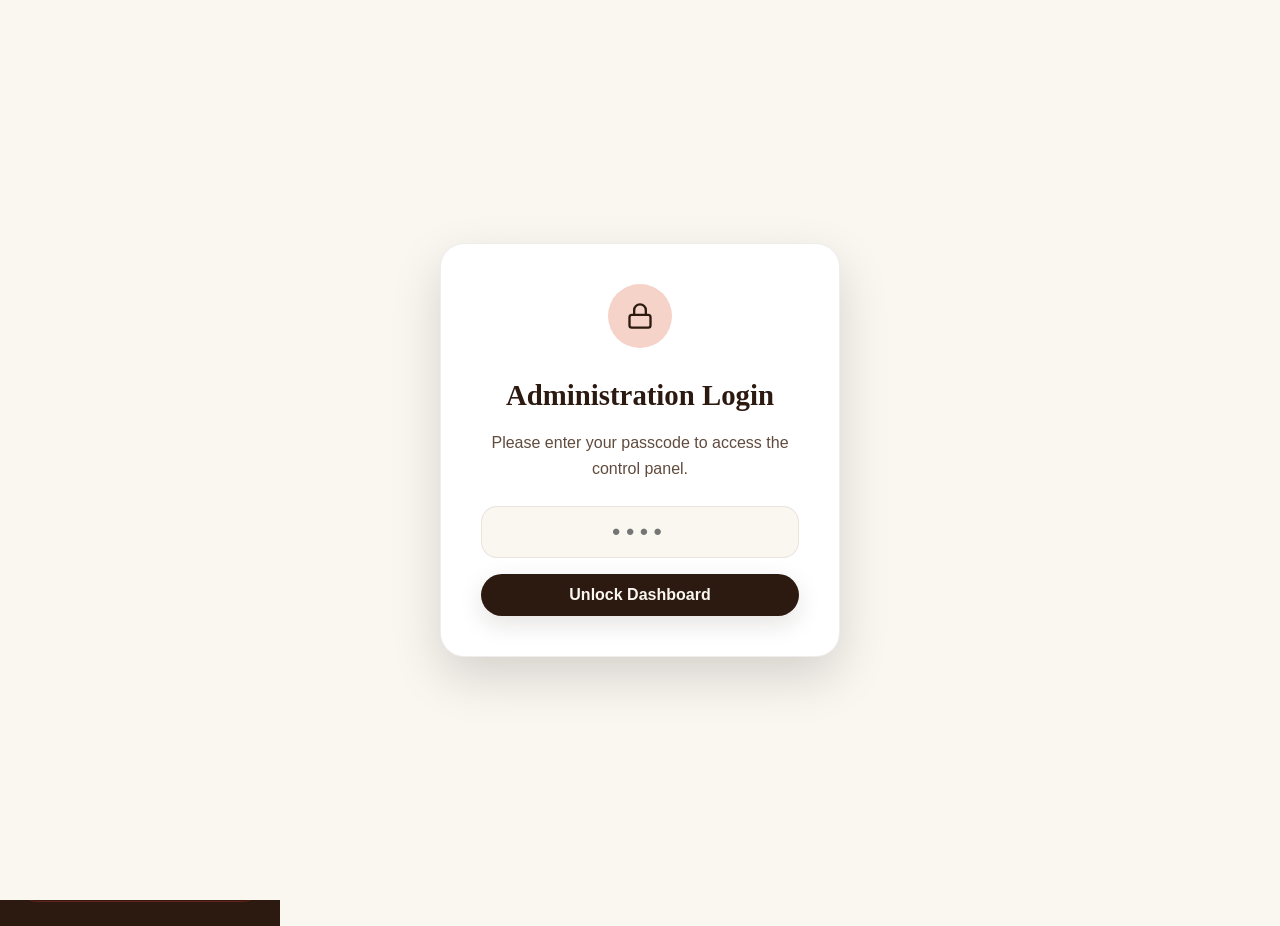
==== commit 9fcd5a75: "Fixed dashboard layout, button styles, form validations and added deploy workflow" ====
--- a/frontend/admin.html
+++ b/frontend/admin.html
@@ -63,6 +63,10 @@
         <div class="admin-nav-item" data-target="promosSection">
           <svg viewBox="0 0 24 24"><path d="M20.59 13.41l-7.17 7.17a2 2 0 0 1-2.83 0L2 12V2h10l8.59 8.59a2 2 0 0 1 0 2.82z"></path><line x1="7" y1="7" x2="7.01" y2="7"></line></svg>
           <span>Promo Codes</span>
+        </div>
+        <div class="admin-nav-item" data-target="leadsSection">
+          <svg viewBox="0 0 24 24" fill="none" stroke="currentColor" stroke-width="2" stroke-linecap="round" stroke-linejoin="round"><path d="M17 21v-2a4 4 0 0 0-4-4H5a4 4 0 0 0-4 4v2"></path><circle cx="9" cy="7" r="4"></circle><path d="M23 21v-2a4 4 0 0 0-3-3.87"></path><path d="M16 3.13a4 4 0 0 1 0 7.75"></path></svg>
+          <span>Website Visitors</span>
         </div>
         <div class="admin-nav-item" data-target="settingsSection">
           <svg viewBox="0 0 24 24"><circle cx="12" cy="12" r="3"></circle><path d="M19.4 15a1.65 1.65 0 0 0 .33 1.82l.06.06a2 2 0 1 1-2.83 2.83l-.06-.06a1.65 1.65 0 0 0-1.82-.33 1.65 1.65 0 0 0-1 1.51V21a2 2 0 0 1-4 0v-.09A1.65 1.65 0 0 0 9 19.4a1.65 1.65 0 0 0-1.82.33l-.06.06a2 2 0 1 1-2.83-2.83l.06-.06a1.65 1.65 0 0 0 .33-1.82 1.65 1.65 0 0 0-1.51-1H3a2 2 0 0 1 0-4h.09A1.65 1.65 0 0 0 4.6 9a1.65 1.65 0 0 0-.33-1.82l-.06-.06a2 2 0 1 1 2.83-2.83l.06.06a1.65 1.65 0 0 0 1.82.33H9a1.65 1.65 0 0 0 1-1.51V3a2 2 0 0 1 4 0v.09a1.65 1.65 0 0 0 1 1.51 1.65 1.65 0 0 0 1.82-.33l.06-.06a2 2 0 1 1 2.83 2.83l-.06.06a1.65 1.65 0 0 0-.33 1.82V9a1.65 1.65 0 0 0 1.51 1H21a2 2 0 0 1 0 4h-.09a1.65 1.65 0 0 0-1.51 1z"></path></svg>
@@ -349,7 +353,34 @@
         </div>
       </section>
 
-      <!-- --- SECTION 6: SETTINGS --- -->
+      <!-- --- SECTION 6: WEBSITE LEADS --- -->
+      <section id="leadsSection" class="admin-section">
+        <div class="admin-header">
+          <h1>Website Leads / Visitors</h1>
+        </div>
+
+        <div class="table-card">
+          <div class="table-wrapper">
+            <table>
+              <thead>
+                <tr>
+                  <th>Date & Time</th>
+                  <th>Name</th>
+                  <th>WhatsApp Number</th>
+                  <th>Interest</th>
+                  <th>Status</th>
+                  <th>Actions</th>
+                </tr>
+              </thead>
+              <tbody id="adminLeadsTableBody">
+                <!-- Leads list generated dynamically -->
+              </tbody>
+            </table>
+          </div>
+        </div>
+      </section>
+
+      <!-- --- SECTION 7: SETTINGS --- -->
       <section id="settingsSection" class="admin-section">
         <div class="admin-header">
           <h1>Bakery Settings</h1>
@@ -556,7 +587,7 @@
         </form>
       </div>
       <div class="modal-footer">
-        <button id="saveProductBtn" class="btn btn-primary">Save Product</button>
+        <button id="saveProductBtn" class="btn btn-primary" disabled>Save Product</button>
       </div>
     </div>
   </div>
@@ -591,7 +622,7 @@
         </form>
       </div>
       <div class="modal-footer">
-        <button id="savePromoBtn" class="btn btn-primary">Save Promo Code</button>
+        <button id="savePromoBtn" class="btn btn-primary" disabled>Save Promo Code</button>
       </div>
     </div>
   </div>
--- a/frontend/css/shared.css
+++ b/frontend/css/shared.css
@@ -136,3 +136,50 @@
   clip: rect(0, 0, 0, 0);
   border: 0;
 }
+
+/* --- Premium Shared Buttons --- */
+.btn {
+  display: inline-block;
+  padding: 12px 28px;
+  font-size: 1rem;
+  font-weight: 600;
+  border-radius: var(--border-radius-lg);
+  cursor: pointer;
+  transition: var(--transition-smooth);
+  border: none;
+  text-align: center;
+  user-select: none;
+}
+
+.btn-primary {
+  background-color: var(--text-cocoa);
+  color: var(--bg-cream);
+  box-shadow: 0 8px 24px rgba(44, 26, 17, 0.12);
+}
+
+.btn-primary:hover:not(:disabled) {
+  background-color: var(--accent-gold);
+  color: #FFFFFF;
+  transform: translateY(-2px);
+  box-shadow: 0 12px 30px rgba(128, 98, 43, 0.25);
+}
+
+.btn-secondary {
+  background-color: transparent;
+  color: var(--text-cocoa);
+  border: 2px solid var(--text-cocoa);
+}
+
+.btn-secondary:hover:not(:disabled) {
+  background-color: rgba(44, 26, 17, 0.05);
+  transform: translateY(-2px);
+}
+
+.btn:disabled {
+  opacity: 0.55;
+  cursor: not-allowed;
+  background-color: #d1c7bd !important;
+  color: #8c7e74 !important;
+  box-shadow: none !important;
+  transform: none !important;
+}
--- a/frontend/css/admin.css
+++ b/frontend/css/admin.css
@@ -120,10 +120,17 @@
   gap: 12px;
   cursor: pointer;
 }
+.form-group label.toggle-switch-container {
+  display: flex;
+}
+.form-group label.toggle-switch-container span {
+  color: inherit;
+}
 .toggle-checkbox {
   display: none;
 }
 .toggle-switch {
+  display: inline-block;
   width: 44px;
   height: 24px;
   background: #ccc;
